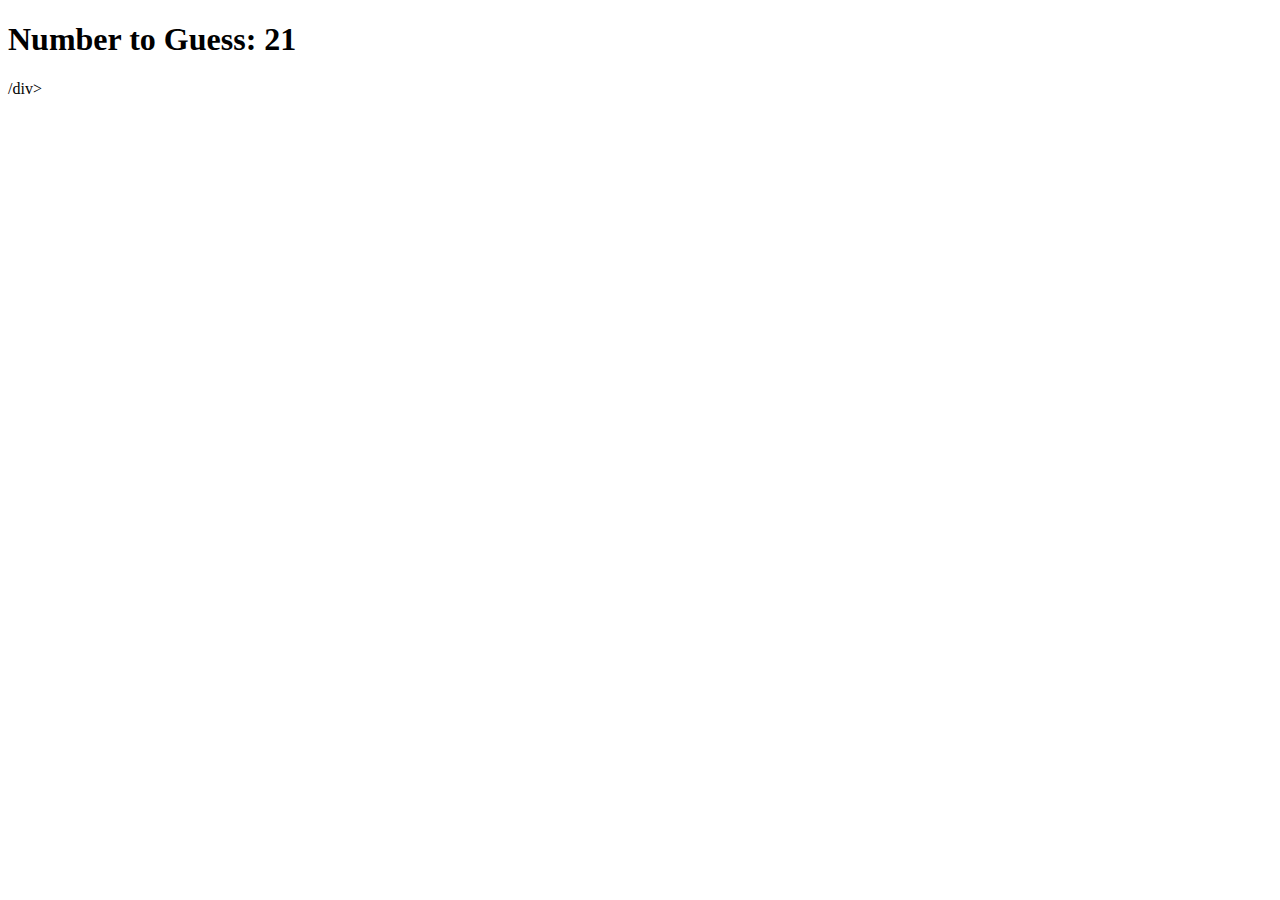
==== index1.html @ d71f34ae "Wed push" ====
<!DOCTYPE html>
<html>
<head>
  <title>Crystals!!</title>


 
  <link rel="stylesheet" href="https://stackpath.bootstrapcdn.com/bootstrap/4.3.0/css/bootstrap.min.css" integrity="sha384-PDle/QlgIONtM1aqA2Qemk5gPOE7wFq8+Em+G/hmo5Iq0CCmYZLv3fVRDJ4MMwEA" crossorigin="anonymous">
  <link rel="stylesheet" type="text/css" href="assets/css/style.css">
  <script type="text/javascript" src="https://cdnjs.cloudflare.com/ajax/libs/jquery/3.2.1/jquery.min.js"></script>
  <script type="text/javascript" src="assets/javascript/game1.js"></script>
 
</head>
<body>

    <div class="container">

        <div class="row">
            <div class="col-md-4">
             <h1>Number to Guess: <span id="number-to-guess"></span></h1>
            </div>
            <div class="col-md-4">
                  
            </div>
            <div class="col-md-4">
                
            </div>
        </div>

        <div class="row">
            <div id="crystals0" class="col-md-3">

            </div>
            <div id="crystals1" class="col-md-3">
             /div>
            <div id="crystals2" class="col-md-3">
                
            </div>
            <div id="crystals3" class="col-md-3">
                
            </div>
        </div>
  
    
  <script type="text/javascript" src="assets/javascript/game1.js"></script>

  

  
</body>
</html>
---- assets/css/style.css ----
.crystal-image {
      width: 250px;
      height: 250px;
    }
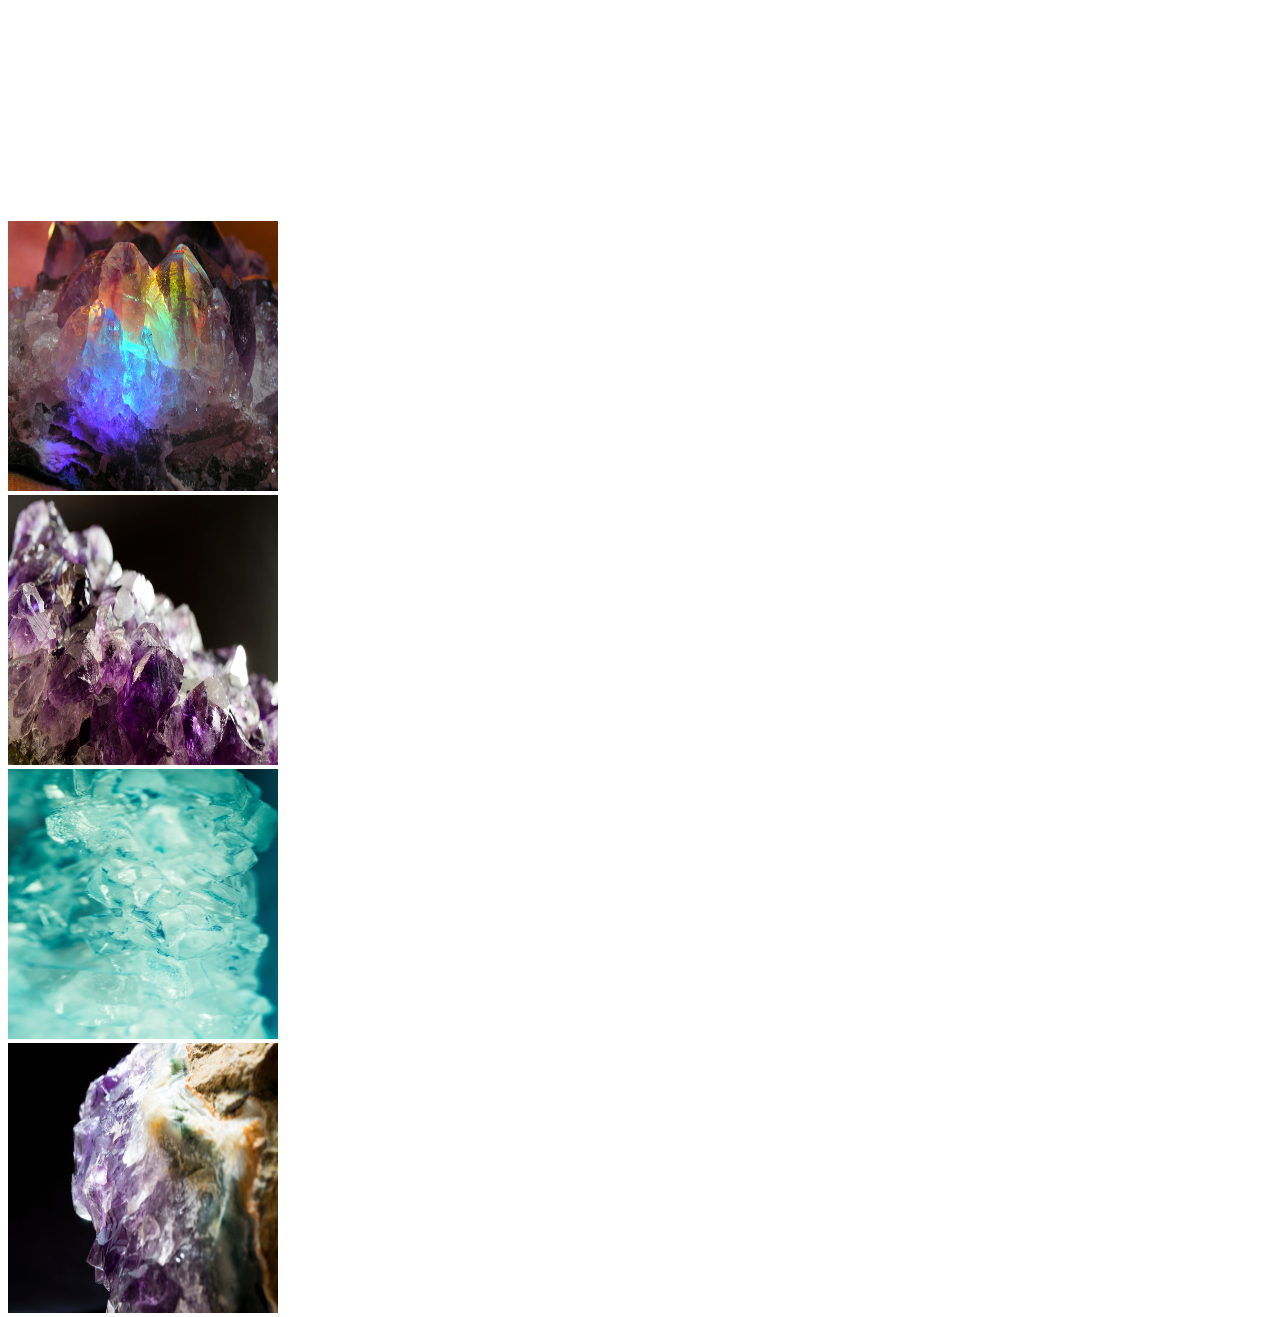
==== commit f3a412cb: "wed push" ====
--- a/index1.html
+++ b/index1.html
@@ -1,7 +1,7 @@
 <!DOCTYPE html>
 <html>
 <head>
-  <title>Crystals!!</title>
+  <title>not Crystals!!</title>
 
 
  
@@ -15,30 +15,48 @@
 
     <div class="container">
 
+      <div class="container">
+
         <div class="row">
             <div class="col-md-4">
              <h1>Number to Guess: <span id="number-to-guess"></span></h1>
             </div>
             <div class="col-md-4">
-                  
+                <h2>Wins: <span id="wins"></span></h2>
+            </div>
+            <div class="col-md-4">
+                <h2>Losses: <span id="losses"></span></h2>
+            </div>
+        </div>
+
+        <div class="row">
+            <div class="col-md-4">
+                <h2> <span id=demo1></span></h2>
+              </div>
+            <div class="col-md-4">
+                <h2>New Score <span id="demo"></span> </h2>
             </div>
             <div class="col-md-4">
                 
             </div>
         </div>
 
+
+
+
         <div class="row">
             <div id="crystals0" class="col-md-3">
-
-            </div>
-            <div id="crystals1" class="col-md-3">
-             /div>
-            <div id="crystals2" class="col-md-3">
-                
-            </div>
-            <div id="crystals3" class="col-md-3">
-                
-            </div>
+               <img class = "crystal-image" src="assets/images/00261fda-4062-4096-81fd-8cf96b9034e8.jpg">
+              </div>
+              <div id="crystals1" class="col-md-3">
+                <img class="crystal-image" src="assets/images/photo-1544274101-42412eeff2c5.jpg">
+              </div>
+              <div id="crystals2" class="col-md-3">
+                <img class="crystal-image" src="assets/images/photo-1533737338828-ebebc30718b3.jpg">
+              </div>
+              <div id="crystals3" class="col-md-3">
+                <img class="crystal-image" src="assets/images/photo-1544274102-2fe4d95912f7.jpg">
+              </div>
         </div>
   
     
--- a/assets/css/style.css
+++ b/assets/css/style.css
@@ -1,4 +1,21 @@
  .crystal-image {
-      width: 250px;
-      height: 250px;
-    }+      width: 270px;
+      height: 270px;
+    
+    }
+
+    body, html {
+      height: 100%;
+      background-image: url("https://images.unsplash.com/photo-1550353127-b0da3aeaa0ca?ixlib=rb-1.2.1&ixid=eyJhcHBfaWQiOjEyMDd9&auto=format&fit=crop&w=1051&q=80");
+      background-position: center;
+      background-repeat: no-repeat;
+      background-size: cover;
+    }
+    
+  h1 {
+    color: white;
+  }
+
+  h2 {
+    color: white;
+  }